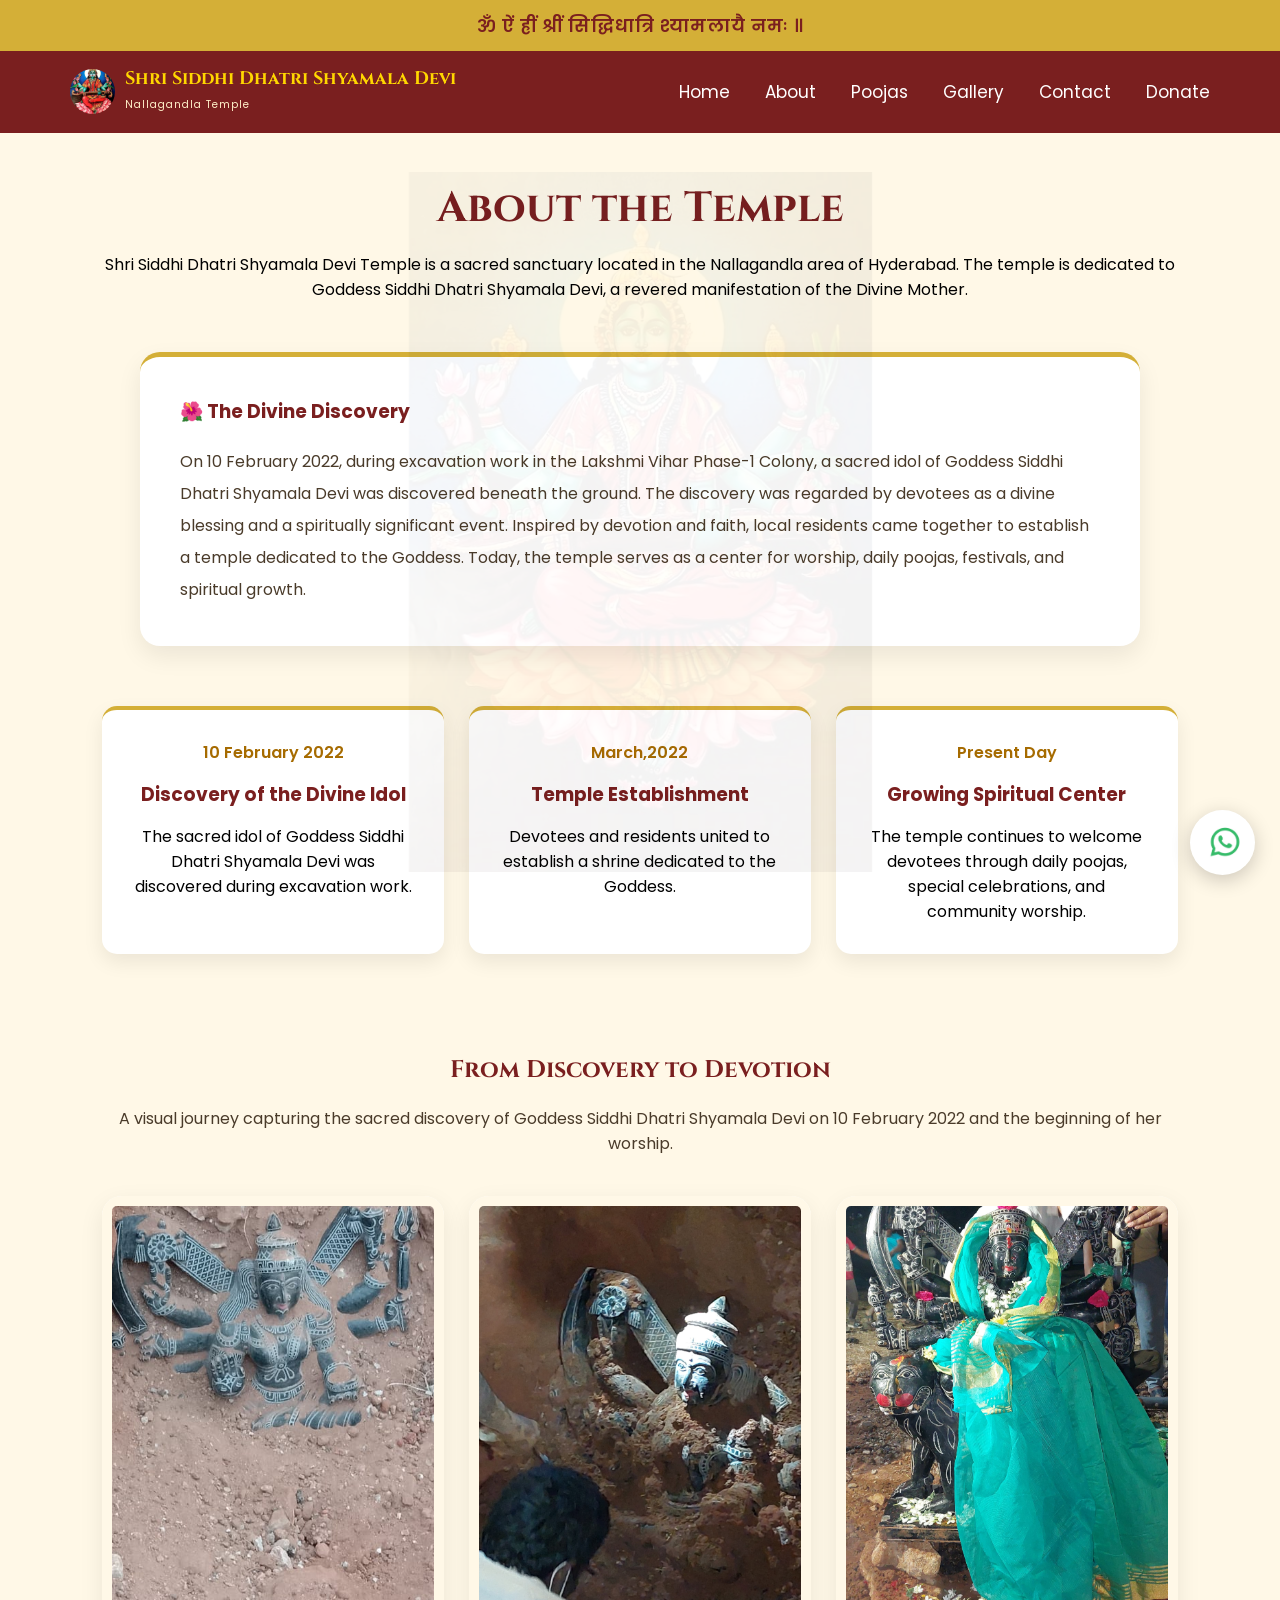
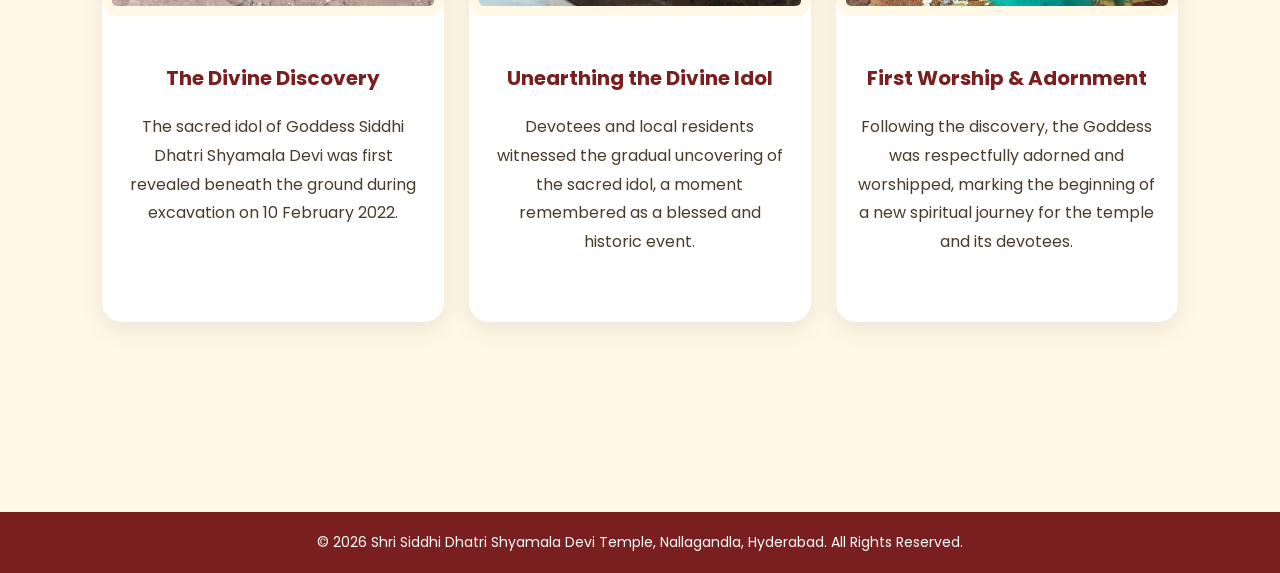
==== about.html @ ba06632b "Version-2(SEO Added)" ====
<!DOCTYPE html>
<html lang="en">

<head>

    <meta charset="UTF-8">
    <meta name="viewport" content="width=device-width, initial-scale=1.0">

    <title>
About the Temple | Shri Siddhi Dhatri Shyamala Devi Temple
</title>

    <link rel="stylesheet" href="style.css">

    <link href="https://fonts.googleapis.com/css2?family=Cinzel:wght@400;500;600;700&family=Poppins:wght@300;400;500;600&display=swap" rel="stylesheet">
    <meta name="description"
content="Official website of Shri Siddhi Dhatri Shyamala Devi Temple, Nallagandla, Hyderabad. Explore temple history, poojas, festivals, darshan timings, donations, and spiritual events.">

<meta name="keywords"
content="Shyamala Devi Temple, Siddhi Dhatri Shyamala Devi, Nallagandla Temple, Hyderabad Temple, Friday Pooja, Kumkumarchana, Navaratri, Shyamala Navaratri">

<meta name="author"
content="Shri Siddhi Dhatri Shyamala Devi Temple">
</head>

<body>

    <nav>

        <div class="mantra-bar">
            ॐ ऐं ह्रीं श्रीं सिद्धिधात्रि श्यामलायै नमः ॥ 
        </div>

        <div class="main-nav">

            <a href="index.html" class="logo">

                <img src="images/logo.png" alt="Temple Logo">

                <div class="logo-text">
                    <h3>Shri Siddhi Dhatri Shyamala Devi</h3>
                    <span>Nallagandla Temple</span>
                </div>

            </a>

             <ul>
        <li><a href="index.html">Home</a></li>
        <li><a href="about.html">About</a></li>
        <li><a href="pooja.html">Poojas</a></li>
        <li><a href="gallery.html">Gallery</a></li>
        <li><a href="contact.html">Contact</a></li>
        <li><a href="donate.html">Donate</a></li>

    </ul>
        </div>

    </nav>
    <section id="about" class="about-section">

    <div class="about-header">

        <h2>About the Temple</h2>

        <div class="gold-line"></div>

        <p>

            Shri Siddhi Dhatri Shyamala Devi Temple is a sacred sanctuary located in the Nallagandla area of Hyderabad. The temple is dedicated to Goddess Siddhi Dhatri Shyamala Devi, a revered manifestation of the Divine Mother.
        </p>

    </div>

    <div class="history-highlight">

        <h3>🌺 The Divine Discovery</h3>

        <p>

            On 10 February 2022, during excavation work in the Lakshmi Vihar Phase-1 
            Colony, a sacred idol of Goddess Siddhi Dhatri Shyamala Devi was
            discovered beneath the ground.

            The discovery was regarded by devotees as a divine blessing
            and a spiritually significant event. Inspired by devotion and faith,
            local residents came together to establish a temple dedicated to
            the Goddess.

            Today, the temple serves as a center for worship, daily poojas,
            festivals, and spiritual growth.

        </p>

    </div>

    <div class="timeline">

        <div class="timeline-item">

            <span>10 February 2022</span>

            <h3>Discovery of the Divine Idol</h3>

            <p>
                The sacred idol of Goddess Siddhi Dhatri Shyamala Devi
                was discovered during excavation work.
            </p>

        </div>

        <div class="timeline-item">

            <span>March,2022</span>

            <h3>Temple Establishment</h3>

            <p>
                Devotees and residents united to establish
                a shrine dedicated to the Goddess.
            </p>

        </div>

        <div class="timeline-item">

            <span>Present Day</span>

            <h3>Growing Spiritual Center</h3>

            <p>
                The temple continues to welcome devotees
                through daily poojas, special celebrations,
                and community worship.
            </p>

        </div>

    </div>

    <section class="discovery-gallery">

    <h2>From Discovery to Devotion</h2>

    <div class="gold-line"></div>

    <p>
        A visual journey capturing the sacred discovery of
        Goddess Siddhi Dhatri Shyamala Devi on
        10 February 2022 and the beginning of her worship.
    </p>

    <div class="discovery-grid">

        <!-- IMAGE 1 -->

        <div class="gallery-item">

            <img src="images/about1.jpeg"
                 alt="Divine Discovery">

            <h4>The Divine Discovery</h4>

            <p>
                The sacred idol of Goddess Siddhi Dhatri
                Shyamala Devi was first revealed beneath
                the ground during excavation on
                10 February 2022.
            </p>

        </div>

        <!-- IMAGE 2 -->

        <div class="gallery-item">

            <img src="images/about2.jpeg"
                 alt="Unearthing the Divine Idol">

            <h4>Unearthing the Divine Idol</h4>

            <p>
                Devotees and local residents witnessed
                the gradual uncovering of the sacred idol,
                a moment remembered as a blessed and
                historic event.
            </p>

        </div>

        <!-- IMAGE 3 -->

        <div class="gallery-item">

            <img src="images/about3.jpeg"
                 alt="First Worship">

            <h4>First Worship & Adornment</h4>

            <p>
                Following the discovery, the Goddess was
                respectfully adorned and worshipped,
                marking the beginning of a new spiritual
                journey for the temple and its devotees.
            </p>

        </div>

    </div>

</section>

</section>
  <footer>
        <p>
            © 2026 Shri Siddhi Dhatri Shyamala Devi Temple, Nallagandla, Hyderabad. All Rights Reserved.
        </p>
    </footer>
<a href="https://chat.whatsapp.com/DujyNdrdzBHKbc0xF7VPi2"
   target="_blank"
   class="floating-whatsapp"
   title="Join Temple WhatsApp Group">

    <img src="images/whatsapp.png" alt="WhatsApp">

</a>
</body>

</html>
---- style.css ----
*{
    margin:0;
    padding:0;
    box-sizing:border-box;
}

html{
    scroll-behavior:smooth;
}

body{
    font-family:'Poppins', sans-serif;
    overflow-x:hidden;
    background:#FFF8E7;
}

/* ================= NAVBAR ================= */

nav{

    position:fixed;

    top:0;

    width:100%;

    z-index:1000;
}

/* TOP BAR */

.mantra-bar{

    background:#D4AF37;

    color:#7A1F1F;

    text-align:center;

    padding:12px;

    font-size:18px;

    font-weight:600;

    letter-spacing:1px;
}
.mantra-text{

    font-size:18px;

    font-weight:600;

    color:#FFD700;
}

#audioBtn{

    position:absolute;

    right:30px;

    background:none;

    border:none;

    font-size:24px;

    cursor:pointer;

    color:white;
}

/* MAIN NAV */

.main-nav{

    background:#7A1F1F;

    display:flex;

    justify-content:space-between;

    align-items:center;

    padding:18px 70px;
}

.logo{
    display:flex;
    align-items:center;
    gap:10px;
}

.logo img{
    width:45px;
    height:45px;
    border-radius:50%;
    object-fit:cover;
}

.logo-text h3{
    margin:0;
    font-size:18px;
    line-height:1.1;
    color:#FFD700;
    font-family:'Cinzel', serif;
}

.logo-text span{
    font-size:10px;
    color:#FFF0C9;
    letter-spacing:1px;
}

.main-nav ul{

    list-style:none;

    display:flex;

    gap:35px;
}

.main-nav a{

    color:white;

    text-decoration:none;

    font-size:17px;
}

.main-nav a:hover{

    color:#FFD700;
}

/* ================= HERO ================= */

.hero{

    height:100vh;

    background:
    linear-gradient(
        rgba(255,248,231,0.78),
        rgba(255,248,231,0.82)
    ),
    url('images/Ammavaru.jpeg');

    background-size:cover;

    background-position:center;

    background-repeat:no-repeat;

    display:flex;

    justify-content:center;

    align-items:center;

    text-align:center;

    color:#3A2A1A;
}
.hero-content{

    max-width:900px;

    padding:20px;
}

.mantra{

    font-family:'Cinzel', serif;

    font-size:28px;

    color:#7A1F1F;

    margin-bottom:25px;

    font-weight:600;
}

.hero h1{

    font-family:'Cinzel', serif;

    font-size:72px;

    color:#7A1F1F;

    margin-bottom:20px;

    line-height:1.2;
}

.hero h2{

    font-size:30px;

    color:#A66B00;

    margin-bottom:25px;
}

.description{

    font-size:22px;

    line-height:1.8;

    color:#4A3B2A;

    margin-bottom:40px;
}
.logo{
    text-decoration:none;
    display:flex;
    align-items:center;
    gap:10px;
}
.logo:hover{
    transform:scale(1.02);
    transition:0.3s;
}
/* ================= BUTTONS ================= */

.buttons{

    display:flex;

    justify-content:center;

    gap:20px;

    flex-wrap:wrap;
}

.btn{

    text-decoration:none;

    padding:15px 35px;

    border-radius:50px;

    font-weight:600;

    transition:0.3s;
}

.primary-btn{

    background:#D4AF37;

    color:white;
}

.primary-btn:hover{

    background:#B8941F;

    transform:translateY(-3px);
}

.secondary-btn{

    border:2px solid #7A1F1F;

    color:#7A1F1F;
}

.secondary-btn:hover{

    background:#7A1F1F;

    color:white;
}

/* ================= MOBILE ================= */

@media(max-width:900px){

    nav{

        padding:20px;
    }

    nav ul{

        display:none;
    }

    .hero h1{

        font-size:45px;
    }

    .hero h2{

        font-size:22px;
    }

    .description{

        font-size:18px;
    }

    .mantra{

        font-size:20px;
    }
}
.nav-mantra{

    color:#FFD700;

    font-size:18px;

    font-weight:600;

    letter-spacing:1px;

    text-align:center;

    flex:1;

    margin:0 30px;
}

#audioBtn{

    background:none;

    border:none;

    color:white;

    font-size:24px;

    cursor:pointer;

    transition:0.3s;
}

#audioBtn:hover{

    transform:scale(1.15);
}
/* ================= FOOTER ================= */

footer{

    background:#7A1F1F;

    color:white;

    text-align:center;

    padding:20px;

    font-size:14px;

    margin-top:50px;
}
/* ================= POOJA PAGE ================= */

.pooja-page{

    padding:180px 8% 100px;

    background:#FFFDF6;

    min-height:100vh;

    text-align:center;
}

.pooja-page h1{

    font-family:'Cinzel', serif;

    color:#7A1F1F;

    font-size:48px;

    margin-bottom:15px;
}

.intro{

    margin-top:25px;

    color:#4A3B2A;

    font-size:18px;
}

.timings-grid{

    display:flex;

    justify-content:center;

    gap:40px;

    margin-top:60px;

    flex-wrap:wrap;
}

.timing-card{

    background:white;

    width:400px;

    padding:35px;

    border-radius:20px;

    box-shadow:0 10px 25px rgba(0,0,0,0.08);

    border-top:5px solid #D4AF37;

    text-align:left;
}

.timing-card h2{

    color:#7A1F1F;

    margin-bottom:20px;
}

.timing-card p{

    margin:15px 0;

    color:#4A3B2A;

    font-size:17px;
}
.daily-poojas,
.special-poojas,
.festivals,
.benefits,
.guidelines{

    padding:80px 8%;

    text-align:center;

    background:#FFFDF6;
}

.daily-poojas h2,
.special-poojas h2,
.festivals h2,
.benefits h2,
.guidelines h2{

    font-family:'Cinzel', serif;

    color:#7A1F1F;

    font-size:38px;

    margin-bottom:15px;
}

.pooja-grid,
.festival-grid{

    display:grid;

    grid-template-columns:repeat(2, 1fr);

    gap:30px;

    margin-top:40px;
}
@media(max-width:768px){

    .festival-grid{

        grid-template-columns:1fr;
    }

}

.pooja-card,
.festival-card{

    background:white;

    padding:30px;

    border-radius:18px;

    box-shadow:0 8px 25px rgba(0,0,0,0.08);

    border-top:4px solid #D4AF37;

    transition:0.3s;

    text-align:left;
}

.festival-card:hover{

    transform:translateY(-8px);
}

.festival-card h3{

    color:#7A1F1F;

    margin-bottom:15px;
}

.festival-card p{

    line-height:1.8;

    color:#4A3B2A;

    margin-bottom:10px;
}
.pooja-card:hover,
.festival-card:hover,
.benefit-card:hover{

    transform:translateY(-8px);
}

.pooja-card h3,
.festival-card h3,
.benefit-card h3{

    color:#7A1F1F;

    margin-bottom:15px;
}

.guidelines ul{

    max-width:800px;

    margin:40px auto;

    text-align:left;

    line-height:2;

    color:#4A3B2A;

    font-size:18px;
}
.benefits-grid{

    display:grid;

    grid-template-columns:repeat(2, 1fr);

    gap:30px;

    margin-top:40px;
}

.benefit-card{

    background:white;

    padding:30px;

    border-radius:18px;

    box-shadow:0 8px 25px rgba(0,0,0,0.08);

    border-top:4px solid #D4AF37;

    transition:0.3s;

    text-align:left;
}

.benefit-card:hover{

    transform:translateY(-8px);
}

.benefit-card h3{

    color:#7A1F1F;

    margin-bottom:15px;
}

.benefit-card p{

    color:#4A3B2A;

    line-height:1.8;
}
@media(max-width:768px){

    .benefits-grid{

        grid-template-columns:1fr;
    }

}
/* ================= CONTACT PAGE ================= */

.contact-page{

    padding:180px 8% 100px;

    background:#FFFDF6;

    min-height:100vh;

    text-align:center;
}

.contact-page h1{

    font-family:'Cinzel', serif;

    color:#7A1F1F;

    font-size:48px;

    margin-bottom:15px;
}

.contact-grid{

    display:grid;

    grid-template-columns:repeat(2,1fr);

    gap:30px;

    margin-top:50px;
}

.contact-card{

    background:white;

    padding:35px;

    border-radius:18px;

    box-shadow:0 8px 25px rgba(0,0,0,0.08);

    border-top:4px solid #D4AF37;

    text-align:left;
}

.contact-card h2{

    color:#7A1F1F;

    margin-bottom:20px;
}

.contact-card p{

    line-height:1.9;

    color:#4A3B2A;
}

.coming-soon-btn{

    margin-top:20px;

    background:#D4AF37;

    color:white;

    border:none;

    padding:12px 25px;

    border-radius:50px;

    cursor:pointer;
}
.donation-table{

    width:100%;

    border-collapse:collapse;

    margin-top:15px;
}

.donation-table td{

    padding:12px;

    border-bottom:1px solid #eee;

    color:#4A3B2A;
}

.donation-table td:last-child{

    text-align:right;

    font-weight:600;

    color:#7A1F1F;
}
/* ================= DONATION PAGE ================= */

.donation-hero{

    padding:180px 20px 80px;

    text-align:center;

    background:#FFF8E7;
}

.donation-hero h1{

    font-family:'Cinzel', serif;

    font-size:52px;

    color:#7A1F1F;

    margin-bottom:20px;
}

.donation-hero p{

    max-width:800px;

    margin:auto;

    font-size:18px;

    line-height:1.8;

    color:#4A3B2A;
}

/* SERVICES */

.services-section{

    padding:80px 8%;
}

.services-section h2{

    text-align:center;

    font-family:'Cinzel', serif;

    color:#7A1F1F;

    margin-bottom:40px;
}

.services-grid{

    display:grid;

    grid-template-columns:repeat(auto-fit,minmax(250px,1fr));

    gap:25px;
}

.service-card{

    background:white;

    padding:30px;

    border-radius:18px;

    text-align:center;

    box-shadow:0 8px 25px rgba(0,0,0,0.08);

    border-top:4px solid #D4AF37;

    transition:0.3s;
}

.service-card:hover{

    transform:translateY(-8px);
}

.service-card h3{

    color:#7A1F1F;

    margin-bottom:15px;
}

.service-card span{

    color:#D4AF37;

    font-size:24px;

    font-weight:bold;
}

/* CONTACT + BANK */

.contact-bank-section{

    padding:80px 8%;
}

.info-grid{

    display:grid;

    grid-template-columns:1fr 1fr;

    gap:30px;

    align-items:start;

    max-width:1400px;

    margin:auto;
}

.info-card{

    background:white;

    padding:35px;

    border-radius:20px;

    box-shadow:0 8px 25px rgba(0,0,0,0.08);

    border-top:4px solid #D4AF37;
}

.info-card h2{

    color:#7A1F1F;

    margin-bottom:25px;
}

.detail{

    margin-bottom:20px;
}

.detail strong{

    color:#7A1F1F;
}

.detail p{

    margin-top:5px;

    color:#4A3B2A;
}

/* MOBILE */

@media(max-width:768px){

    .info-grid{

        grid-template-columns:1fr;
    }

    .donation-hero h1{

        font-size:38px;
    }
}
/* ================= DONATION TABLE ================= */


.donation-table th:first-child,
.donation-table td:first-child{

    text-align:left !important;

    padding-left:40px !important;

    width:75%;
}

.donation-table th:last-child,
.donation-table td:last-child{

    text-align:center !important;

    width:25%;
}
.donation-table thead th{

    background:#7A1F1F;

    color:white;

    border-bottom:4px solid #D4AF37;
}
.donation-table td:first-child{

    font-size:18px;

    font-weight:500;

    color:#4A3B2A;
}

.donation-table td:last-child{

    font-size:18px;

    font-weight:700;

    color:#7A1F1F;
}

.donation-table thead{

    border-bottom:4px solid #D4AF37;
}

.donation-table tbody tr:nth-child(odd){

    background:#FFFDF6;
}

.donation-table tbody tr:nth-child(even){

    background:#FFF8E7;
}
/* QR SECTION */

.qr-section{

    text-align:center;

    margin-bottom:30px;
}

.qr-section img{

    width:220px;

    height:220px;

    object-fit:contain;

    border:6px solid #FFF8E7;

    border-radius:15px;

    box-shadow:0 5px 15px rgba(0,0,0,0.08);
}

.scan-text{

    margin-top:12px;

    color:#7A1F1F;

    font-weight:600;

    font-size:15px;

    letter-spacing:0.5px;
}
.bank-layout{

    display:flex;

    gap:30px;

    align-items:flex-start;

    margin-top:20px;
}

.qr-side{

    text-align:center;

    min-width:220px;
}

.qr-side img{

    width:200px;

    height:200px;

    object-fit:contain;

    border-radius:15px;

    border:4px solid #D4AF37;
}

.scan-text{

    margin-top:10px;

    color:#7A1F1F;

    font-weight:600;
}

.bank-details{

    flex:1;
}
.detail a{

    color:#7A1F1F;

    text-decoration:none;

    font-weight:600;
}

.detail a:hover{

    color:#D4AF37;
}
@media(max-width:900px){

    .info-grid{

        grid-template-columns:1fr;
    }
}
.whatsapp-section{

    text-align:center;

    margin-top:25px;
}

.whatsapp-section strong{

    display:block;

    color:#7A1F1F;

    font-size:20px;

    margin-bottom:10px;
}

.whatsapp-section p{

    margin-bottom:15px;

    color:#4A3B2A;

    line-height:1.6;
}

.whatsapp-btn{

    display:inline-block;

    background:#25D366;

    color:white;

    text-decoration:none;

    padding:12px 24px;

    border-radius:8px;

    font-weight:600;

    transition:0.3s;
}

.whatsapp-btn:hover{

    transform:translateY(-2px);

    opacity:0.9;
}
.whatsapp-community{

    text-align:center;

    padding:80px 20px;

    background:#FFFDF6;
}

.whatsapp-community h2{

    font-family:'Cinzel', serif;

    color:#7A1F1F;

    font-size:38px;

    margin-bottom:15px;
}

.whatsapp-community p{

    max-width:700px;

    margin:25px auto;

    color:#4A3B2A;

    font-size:18px;

    line-height:1.8;
}

.whatsapp-btn{

    display:inline-block;

    margin-top:15px;

    background:#25D366;

    color:white;

    text-decoration:none;

    padding:14px 30px;

    border-radius:50px;

    font-weight:600;

    transition:0.3s;
}

.whatsapp-btn:hover{

    transform:translateY(-3px);
}
/* FLOATING WHATSAPP BUTTON */

.floating-whatsapp{

    position:fixed;

    bottom:25px;

    right:25px;

    width:65px;

    height:65px;

    background:white;

    border-radius:50%;

    display:flex;

    justify-content:center;

    align-items:center;

    box-shadow:0 5px 20px rgba(0,0,0,0.2);

    z-index:9999;

    transition:0.3s;
}

.floating-whatsapp:hover{

    transform:scale(1.1);
}

.floating-whatsapp img{

    width:38px;

    height:38px;
}
.special-pooja-timings{

    display:grid;

    grid-template-columns:1fr 1fr;

    gap:20px;

    margin-top:20px;
}

.session-card{

    background:#FFF8E7;

    padding:20px;

    border-radius:12px;

    border-left:4px solid #D4AF37;
}

.session-card h4{

    color:#7A1F1F;

    margin-bottom:15px;

    font-size:18px;
}

.session-card ul{

    list-style:none;

    padding:0;
}

.session-card li{

    margin-bottom:10px;

    color:#4A3B2A;
}

@media(max-width:768px){

    .special-pooja-timings{

        grid-template-columns:1fr;
    }

}
.donation-confirmation{

    text-align:center;

    padding:80px 20px;

    background:#FFF8E7;
}

.donation-confirmation h2{

    font-family:'Cinzel', serif;

    color:#7A1F1F;

    font-size:38px;

    margin-bottom:15px;
}

.donation-confirmation p{

    max-width:800px;

    margin:25px auto;

    color:#4A3B2A;

    font-size:18px;

    line-height:1.8;
}


.confirmation-box ul{

    list-style:none;

    padding:0;

    text-align:left;
}

.confirmation-box li{

    padding:10px 0;

    color:#4A3B2A;
}

.confirmation-box li::before{

    content:"🌺 ";

    color:#D4AF37;
}

.whatsapp-submit-btn{

    display:inline-block;

    margin-top:20px;

    background:#25D366;

    color:white;

    text-decoration:none;

    padding:14px 28px;

    border-radius:50px;

    font-weight:600;

    transition:0.3s;
}

.whatsapp-submit-btn:hover{

    transform:translateY(-3px);
}
/* ================= ABOUT SECTION ================= */

.about-section{

    padding:180px 8% 100px;
    text-align: center;

}   

.about-header h2{

    font-family:'Cinzel', serif;

    color:#7A1F1F;

    font-size:42px;

    margin-bottom:15px;
}

.about-intro{

    max-width:900px;

    margin:25px auto;

    line-height:1.8;

    color:#4A3B2A;

    font-size:18px;
}

/* HIGHLIGHT */

.history-highlight{

    max-width:1000px;

    margin:50px auto;

    background:white;

    padding:40px;

    border-radius:20px;

    border-top:5px solid #D4AF37;

    box-shadow:0 10px 25px rgba(0,0,0,0.08);

    text-align:left;
}

.history-highlight h3{

    color:#7A1F1F;

    margin-bottom:20px;
}

.history-highlight p{

    line-height:2;

    color:#4A3B2A;
}

/* TIMELINE */

.timeline{

    display:grid;

    grid-template-columns:repeat(3,1fr);

    gap:25px;

    margin-top:60px;
}

.timeline-item{

    background:white;

    padding:30px;

    border-radius:15px;

    border-top:4px solid #D4AF37;

    box-shadow:0 8px 20px rgba(0,0,0,0.08);
}

.timeline-item span{

    color:#A66B00;

    font-weight:600;
}

.timeline-item h3{

    margin:15px 0;

    color:#7A1F1F;
}

/* DISCOVERY GALLERY */

.discovery-gallery{

    margin-top:100px;
}

.discovery-gallery h2{

    font-family:'Cinzel', serif;

    color:#7A1F1F;

    margin-bottom:20px;
}

.discovery-gallery p{

    color:#4A3B2A;

    margin-bottom:40px;
}

.gallery-grid{

    display:grid;

    grid-template-columns:repeat(3,1fr);

    gap:25px;

    max-width:1400px;

    margin:40px auto;
}

.gallery-grid img{

    width:100%;

    height:320px;

    object-fit:contain;

    background:#FFF8E7;

    padding:10px;
}
.discovery-gallery{

    max-width:1400px;

    margin:100px auto 0;
}

.gallery-grid img:hover{

    transform:scale(1.05);
}

/* MOBILE */

@media(max-width:900px){

    .timeline{

        grid-template-columns:1fr;
    }

    .gallery-grid{

        grid-template-columns:1fr 1fr;
    }

}
.about-section{

    scroll-margin-top:140px;
}
.gallery-grid{

    display:grid;

    grid-template-columns:repeat(3,1fr);

    gap:30px;

    max-width:1400px;

    margin:50px auto;
}

.gallery-item{

    background:white;

    border-radius:20px;

    overflow:hidden;

    box-shadow:0 10px 25px rgba(0,0,0,0.08);

    transition:0.3s;
}

.gallery-item:hover{

    transform:translateY(-8px);
}

.gallery-item img{

    width:100%;

    height:450px;

    object-fit:cover;
}

.gallery-item h4{

    color:#7A1F1F;

    padding:20px 20px 10px;

    font-size:20px;

    text-align:center;
}

.gallery-item p{

    padding:0 20px 25px;

    color:#4A3B2A;

    line-height:1.8;

    text-align:center;
}

/* MOBILE */

@media(max-width:900px){

    .gallery-grid{

        grid-template-columns:1fr;
    }

}
.discovery-grid{

    display:grid;

    grid-template-columns:repeat(3,1fr);

    gap:25px;

    max-width:1400px;

    margin:40px auto;
}

.discovery-grid img{

    width:100%;

    height:350px;

    object-fit:contain;

    background:#FFF8E7;

    padding:10px;

    border-radius:15px;
}
/* ================= CONTACT PAGE ================= */

.contact-hero{

    padding:180px 20px 80px;

    text-align:center;

    background:#FFF8E7;
}

.contact-hero h1{

    font-family:'Cinzel', serif;

    color:#7A1F1F;

    font-size:52px;

    margin-bottom:15px;
}

.contact-hero p{

    max-width:800px;

    margin:25px auto;

    color:#4A3B2A;

    font-size:18px;

    line-height:1.8;
}

/* CONTACT CARDS */

.contact-info-section{

    display:grid;

    grid-template-columns:repeat(2,1fr);

    gap:30px;

    max-width:1200px;

    margin:60px auto;

    padding:0 20px;
}

.contact-card{

    background:white;

    padding:35px;

    border-radius:20px;

    border-top:4px solid #D4AF37;

    box-shadow:0 8px 25px rgba(0,0,0,0.08);

    text-align:center;

    transition:0.3s;
}

.contact-card:hover{

    transform:translateY(-8px);
}

.contact-card h2{

    color:#7A1F1F;

    margin-bottom:20px;
}

.contact-card p{

    color:#4A3B2A;

    line-height:1.8;
}

/* MOBILE */

@media(max-width:768px){

    .contact-info-section{

        grid-template-columns:1fr;
    }

    .contact-hero h1{

        font-size:40px;
    }

}
.map-section{

    text-align:center;

    padding:80px 20px;
}

.map-section h2{

    font-family:'Cinzel', serif;

    color:#7A1F1F;

    font-size:38px;

    margin-bottom:15px;
}

.map-section p{

    max-width:700px;

    margin:20px auto 30px;

    color:#4A3B2A;

    line-height:1.8;
}
.map-container{

    max-width:1200px;

    margin:30px auto;

    border-radius:20px;

    overflow:hidden;

    box-shadow:0 10px 25px rgba(0,0,0,0.1);
}
.donation-details-section{

    display:grid;

    grid-template-columns:1fr 1fr;

    gap:30px;

    max-width:1400px;

    margin:80px auto;

    padding:0 20px;

    align-items:stretch;
}

.confirmation-list{

    list-style:none;

    margin-top:20px;

    text-align:left;

    padding:0;
}

.confirmation-list li{

    padding:10px 0;

    color:#4A3B2A;
}

.confirmation-list li::before{

    content:"🌺 ";

    color:#D4AF37;
}

@media(max-width:900px){

    .donation-details-section{

        grid-template-columns:1fr;
    }

}
.pooja-points{

    list-style:none;

    padding:0;

    margin-top:15px;
}

.pooja-points li{

    margin-bottom:12px;

    color:#4A3B2A;

    font-size:16px;
}

.pooja-points li::before{

    content:"🌺 ";

    margin-right:6px;
}

/* ================= GALLERY PAGE ================= */

.gallery-hero{

    padding:180px 20px 80px;

    text-align:center;

    background:#FFF8E7;
}

.gallery-hero h1{

    font-family:'Cinzel', serif;

    color:#7A1F1F;

    font-size:52px;

    margin-bottom:15px;
}

.gallery-hero p{

    max-width:800px;

    margin:25px auto;

    color:#4A3B2A;

    font-size:18px;

    line-height:1.8;
}

.gallery-section{

    padding:80px 8%;

    text-align:center;
}

.gallery-section h2{

    font-family:'Cinzel', serif;

    color:#7A1F1F;

    margin-bottom:15px;
}

.section-description{

    max-width:900px;

    margin:20px auto 50px;

    color:#4A3B2A;

    line-height:1.8;
}

.gallery-grid{

    display:grid;

    grid-template-columns:repeat(2,1fr);

    gap:30px;
}

.gallery-item{

    background:white;

    border-radius:20px;

    overflow:hidden;

    box-shadow:0 8px 25px rgba(0,0,0,0.08);

    transition:0.3s;
}

.gallery-item:hover{

    transform:translateY(-8px);
}

.gallery-item img{

    width:100%;

    height:420px;

    object-fit:cover;

    transition:0.4s ease;
}
.gallery-item{

    overflow:hidden;
}

.gallery-item img{

    width:100%;

    height:420px;

    object-fit:cover;

    transition:0.5s ease;
}

.gallery-item:hover img{

    transform:scale(1.08);
}

.gallery-item h4{

    color:#7A1F1F;

    margin:20px 0 10px;
}

.gallery-item p{

    padding:0 20px 25px;

    color:#4A3B2A;

    line-height:1.8;
}

@media(max-width:768px){

    .gallery-grid{

        grid-template-columns:1fr;
    }

}
.video-card{

    max-width:900px;

    margin:90px auto 100px;

    background:white;

    padding:25px;

    border-radius:100px;

    box-shadow:0 8px 25px rgba(0,0,0,0.08);
}

.video-card video{

    width:100%;

    max-height:450px;

    object-fit:cover;

    border-radius:15px;
}

.video-card h4{

    color:#7A1F1F;

    margin-top:20px;
}

.video-card p{

    color:#4A3B2A;

    line-height:1.8;

    margin-top:10px;
}
/* SARASWATI SECTION */

.featured-gallery-item{

    max-width:1000px;

    margin:40px auto;

    background:white;

    border-radius:20px;

    overflow:hidden;

    box-shadow:0 8px 25px rgba(0,0,0,0.08);
}

.featured-gallery-item img{

    width:100%;

    max-height:500px;

    object-fit:contain;

    background:#FFF8E7;
}

.featured-content{

    padding:25px;
}

.featured-content h4{

    color:#7A1F1F;

    margin-bottom:15px;
}

.featured-content p{

    color:#4A3B2A;

    line-height:1.8;
}
/* SARASWATI SECTION */

.featured-gallery-item{

    max-width:1000px;

    margin:40px auto;

    background:white;

    border-radius:20px;

    overflow:hidden;

    box-shadow:0 8px 25px rgba(0,0,0,0.08);
}

.featured-gallery-item img{

    width:100%;

    max-height:500px;

    object-fit:contain;

    background:#FFF8E7;
}

.featured-content{

    padding:25px;
}

.featured-content h4{

    color:#7A1F1F;

    margin-bottom:15px;
}

.featured-content p{

    color:#4A3B2A;

    line-height:1.8;
}
/* SHYAMALA NAVARATRI */

.festival-highlight{

    max-width:900px;

    margin:30px auto 50px;

    padding:25px;

    background:white;

    border-left:5px solid #D4AF37;

    border-radius:15px;

    box-shadow:0 5px 15px rgba(0,0,0,0.08);

    font-style:italic;

    color:#7A1F1F;

    text-align:center;
}
/* AMMAVARU WATERMARK */

body{
    position:relative;
}

body::before{

    content:"";

    position:fixed;

    top:58%;

    left:50%;

    width:700px;

    height:700px;

    transform:translate(-50%,-50%);

    background:url('images/logo.png') no-repeat center;

    background-size:contain;

    opacity:0.05;

    pointer-events:none;

    z-index:0;

    mix-blend-mode:multiply;
}
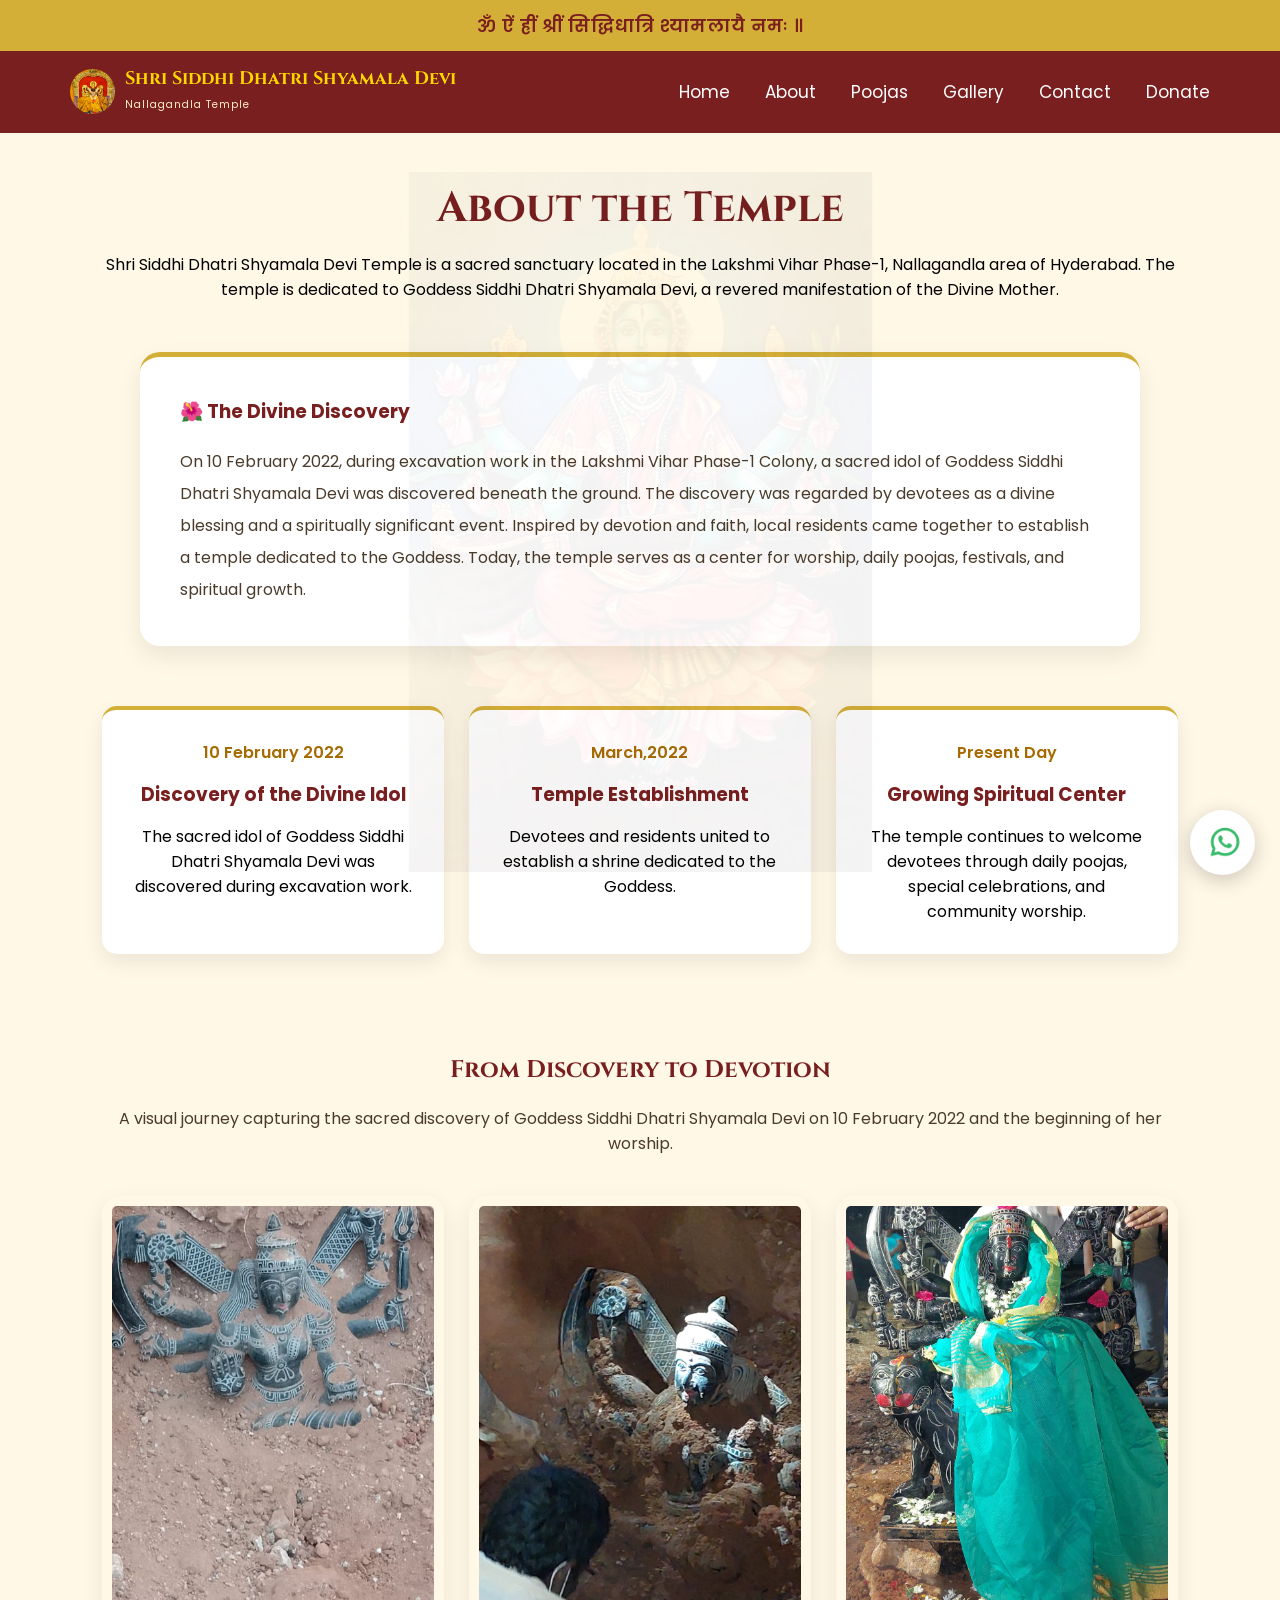
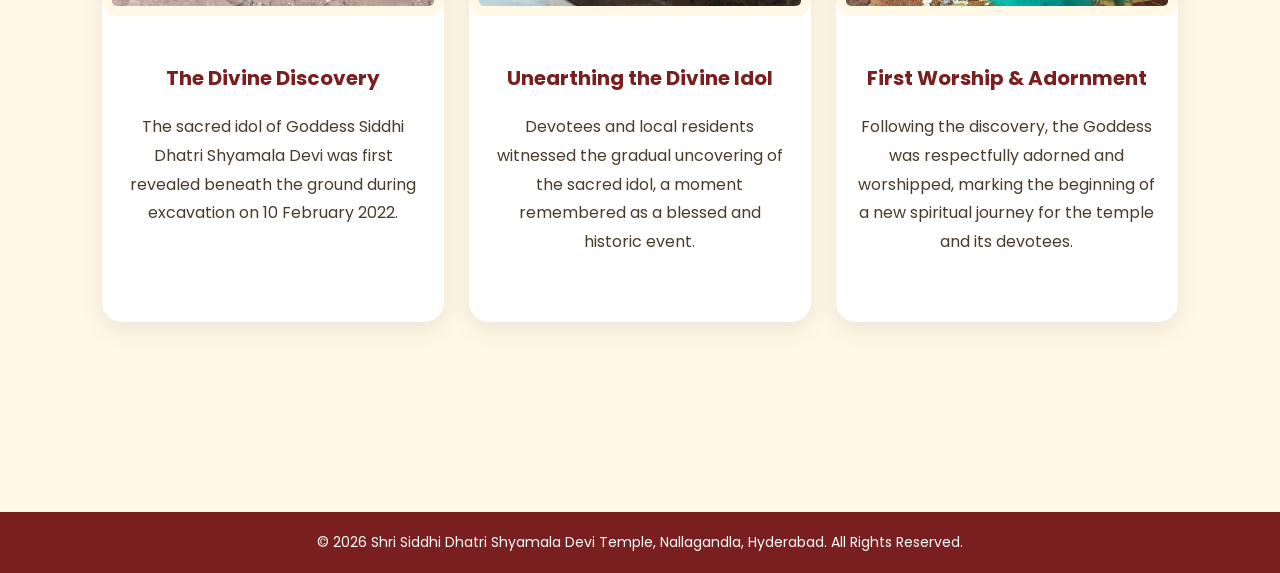
==== commit 660ef6b4: "Version-3(Launching Version)" ====
--- a/about.html
+++ b/about.html
@@ -35,7 +35,7 @@
 
             <a href="index.html" class="logo">
 
-                <img src="images/logo.png" alt="Temple Logo">
+                <img src="images/Ammavaru.jpeg" alt="Temple Logo">
 
                 <div class="logo-text">
                     <h3>Shri Siddhi Dhatri Shyamala Devi</h3>
@@ -66,7 +66,7 @@
 
         <p>
 
-            Shri Siddhi Dhatri Shyamala Devi Temple is a sacred sanctuary located in the Nallagandla area of Hyderabad. The temple is dedicated to Goddess Siddhi Dhatri Shyamala Devi, a revered manifestation of the Divine Mother.
+            Shri Siddhi Dhatri Shyamala Devi Temple is a sacred sanctuary located in the Lakshmi Vihar Phase-1, Nallagandla area of Hyderabad. The temple is dedicated to Goddess Siddhi Dhatri Shyamala Devi, a revered manifestation of the Divine Mother.
         </p>
 
     </div>
@@ -223,6 +223,36 @@
     <img src="images/whatsapp.png" alt="WhatsApp">
 
 </a>
+<script>
+
+let lastScrollTop = 0;
+
+const navbar = document.querySelector("nav");
+
+window.addEventListener("scroll", function(){
+
+    let currentScroll = window.pageYOffset;
+
+    if(currentScroll > 100){
+
+        if(currentScroll > lastScrollTop){
+
+            navbar.style.transform = "translateY(-100%)";
+
+        }else{
+
+            navbar.style.transform = "translateY(0)";
+        }
+
+    }else{
+
+        navbar.style.transform = "translateY(0)";
+    }
+
+    lastScrollTop = currentScroll;
+});
+
+</script>
 </body>
 
 </html>
--- a/style.css
+++ b/style.css
@@ -2180,3 +2180,669 @@
 
     mix-blend-mode:multiply;
 }
+nav{
+
+    position:fixed;
+
+    top:0;
+
+    width:100%;
+
+    z-index:1000;
+
+    transition:transform 0.35s ease;
+}
+/* ===================================================
+   MOBILE OPTIMIZATION FOR siddhidhatrishyamaladevi.org
+=================================================== */
+
+
+html,
+body{
+
+    width:100%;
+
+    overflow-x:hidden;
+}
+
+img,
+video{
+
+    max-width:100%;
+
+    height:auto;
+}
+
+/* Tablet & Mobile */
+
+@media(max-width:900px){
+
+    /* NAVBAR */
+
+    .main-nav{
+
+        flex-direction:column;
+
+        padding:15px;
+    }
+
+    .main-nav ul{
+
+        display:flex;
+
+        flex-wrap:wrap;
+
+        justify-content:center;
+
+        gap:15px;
+
+        margin-top:15px;
+    }
+
+    .main-nav a{
+
+        font-size:14px;
+    }
+
+    /* TIMELINE */
+
+    .timeline{
+
+        grid-template-columns:1fr;
+    }
+
+    .timeline-item{
+
+        padding:20px;
+    }
+
+    /* DONATION */
+
+    .info-grid{
+
+        grid-template-columns:1fr;
+    }
+
+    .donation-details-section{
+
+        grid-template-columns:1fr;
+    }
+
+    .bank-layout{
+
+        flex-direction:column;
+
+        align-items:center;
+
+        text-align:center;
+    }
+
+    .bank-details{
+
+        width:100%;
+    }
+
+    .qr-side{
+
+        min-width:auto;
+    }
+
+    /* CONTACT */
+
+    .contact-info-section{
+
+        grid-template-columns:1fr;
+    }
+
+    /* GALLERY */
+
+    .gallery-grid{
+
+        grid-template-columns:1fr;
+    }
+
+    /* FESTIVALS */
+
+    .festival-grid{
+
+        grid-template-columns:1fr;
+    }
+
+    /* BENEFITS */
+
+    .benefits-grid{
+
+        grid-template-columns:1fr;
+    }
+
+    /* SPECIAL POOJA */
+
+    .special-pooja-timings{
+
+        grid-template-columns:1fr;
+    }
+}
+
+/* Small Mobile Devices */
+
+@media(max-width:768px){
+
+    /* HERO */
+
+    .hero{
+
+        padding:120px 20px 60px;
+
+        min-height:100vh;
+    }
+
+    .hero h1{
+
+        font-size:34px;
+
+        line-height:1.3;
+    }
+
+    .hero h2{
+
+        font-size:20px;
+    }
+
+    .description{
+
+        font-size:16px;
+
+        line-height:1.7;
+    }
+
+    .mantra{
+
+        font-size:18px;
+    }
+
+    /* BUTTONS */
+
+    .buttons{
+
+        flex-direction:column;
+
+        align-items:center;
+    }
+
+    .btn{
+
+        width:100%;
+
+        max-width:280px;
+    }
+
+    /* PAGE HEADINGS */
+
+    .gallery-hero h1,
+    .contact-hero h1,
+    .donation-hero h1,
+    .pooja-page h1{
+
+        font-size:36px;
+    }
+
+    /* CARDS */
+
+    .contact-card,
+    .info-card,
+    .timing-card,
+    .pooja-card,
+    .festival-card,
+    .benefit-card{
+
+        padding:25px 20px;
+    }
+
+    /* TIMING CARD */
+
+    .timing-card{
+
+        width:100%;
+    }
+
+    /* GALLERY IMAGES */
+
+    .gallery-item img{
+
+        height:260px;
+    }
+
+    /* SARASWATI IMAGE */
+
+    .featured-gallery-item img{
+
+        max-height:300px;
+    }
+
+    /* VIDEO */
+
+    .video-card{
+
+        border-radius:20px;
+
+        margin:40px auto;
+    }
+
+    .video-card video{
+
+        max-height:250px;
+    }
+
+    /* MAP */
+
+    .map-container iframe{
+
+        height:300px;
+    }
+
+    /* WATERMARK */
+
+    body::before{
+
+        width:320px;
+
+        height:320px;
+
+        top:60%;
+
+        opacity:0.04;
+    }
+
+    /* WHATSAPP FLOATING BUTTON */
+
+    .floating-whatsapp{
+
+        width:55px;
+
+        height:55px;
+
+        right:15px;
+
+        bottom:15px;
+    }
+
+    .floating-whatsapp img{
+
+        width:30px;
+
+        height:30px;
+    }
+
+    /* TOUCH TARGETS */
+
+    a,
+    button{
+
+        min-height:44px;
+    }
+}
+
+/* Very Small Phones */
+
+@media(max-width:480px){
+
+    .hero h1{
+
+        font-size:28px;
+    }
+
+    .hero h2{
+
+        font-size:18px;
+    }
+
+    .description{
+
+        font-size:15px;
+    }
+
+    .main-nav{
+
+        padding:10px;
+    }
+
+    .main-nav ul{
+
+        gap:10px;
+    }
+
+    .main-nav a{
+
+        font-size:13px;
+    }
+
+    .mantra-bar{
+
+        font-size:14px;
+
+        padding:10px;
+    }
+
+    body::before{
+
+        width:260px;
+
+        height:260px;
+    }
+}
+/* ==========================================
+   FINAL MOBILE FIXES FOR TEMPLE WEBSITE
+
+========================================== */
+
+nav{
+
+    transition:transform 0.35s ease;
+}
+
+/* MOBILE & TABLET */
+
+@media(max-width:900px){
+
+    /* NAVBAR */
+
+    .main-nav{
+
+        flex-direction:column;
+
+        padding:15px;
+    }
+
+    .main-nav ul{
+
+        display:flex !important;
+
+        flex-wrap:wrap;
+
+        justify-content:center;
+
+        gap:12px;
+
+        margin-top:12px;
+    }
+
+    .main-nav a{
+
+        font-size:14px;
+    }
+
+    /* PAGE SPACING BELOW FIXED NAVBAR */
+
+    .about-section,
+    .pooja-page,
+    .gallery-hero,
+    .contact-hero,
+    .donation-hero{
+
+        padding-top:260px !important;
+    }
+
+    /* TIMELINE */
+
+    .timeline{
+
+        grid-template-columns:1fr;
+    }
+
+    /* DISCOVERY GALLERY */
+
+    .discovery-grid{
+
+        grid-template-columns:1fr;
+    }
+
+    /* GALLERY */
+
+    .gallery-grid{
+
+        grid-template-columns:1fr;
+    }
+
+    /* CONTACT */
+
+    .contact-info-section{
+
+        grid-template-columns:1fr;
+    }
+
+    /* DONATION */
+
+    .info-grid{
+
+        grid-template-columns:1fr;
+    }
+
+    .donation-details-section{
+
+        grid-template-columns:1fr;
+    }
+
+    /* FESTIVALS */
+
+    .festival-grid{
+
+        grid-template-columns:1fr;
+    }
+
+    /* BENEFITS */
+
+    .benefits-grid{
+
+        grid-template-columns:1fr;
+    }
+
+    /* FRIDAY POOJA */
+
+    .special-pooja-timings{
+
+        grid-template-columns:1fr;
+    }
+
+    /* QR SECTION */
+
+    .bank-layout{
+
+        flex-direction:column;
+
+        align-items:center;
+
+        text-align:center;
+    }
+
+    .bank-details{
+
+        width:100%;
+    }
+
+    .qr-side{
+
+        min-width:auto;
+    }
+}
+
+/* SMALL PHONES */
+
+@media(max-width:768px){
+
+    .hero{
+
+        min-height:100vh;
+
+        padding:140px 20px 80px;
+    }
+
+    .hero h1{
+
+        font-size:34px;
+    }
+
+    .hero h2{
+
+        font-size:20px;
+    }
+
+    .description{
+
+        font-size:16px;
+
+        line-height:1.7;
+    }
+
+    .mantra{
+
+        font-size:18px;
+    }
+
+    /* BUTTONS */
+
+    .buttons{
+
+        flex-direction:column;
+
+        align-items:center;
+    }
+
+    .btn{
+
+        width:100%;
+
+        max-width:280px;
+    }
+
+    /* PAGE HEADINGS */
+
+    .gallery-hero h1,
+    .contact-hero h1,
+    .donation-hero h1,
+    .pooja-page h1{
+
+        font-size:36px;
+    }
+
+    /* CARDS */
+
+    .contact-card,
+    .info-card,
+    .timing-card,
+    .pooja-card,
+    .festival-card,
+    .benefit-card{
+
+        padding:25px 20px;
+    }
+
+    .timing-card{
+
+        width:100%;
+    }
+
+    /* GALLERY */
+
+    .gallery-item img{
+
+        height:260px;
+    }
+
+    .featured-gallery-item img{
+
+        max-height:300px;
+    }
+
+    /* VIDEO */
+
+    .video-card{
+
+        border-radius:20px;
+
+        margin:40px auto;
+    }
+
+    .video-card video{
+
+        max-height:250px;
+    }
+
+    /* MAP */
+
+    .map-container iframe{
+
+        height:300px;
+    }
+
+    /* WATERMARK */
+
+    body::before{
+
+        width:320px;
+
+        height:320px;
+
+        top:60%;
+
+        opacity:0.04;
+    }
+
+    /* FLOATING WHATSAPP */
+
+    .floating-whatsapp{
+
+        width:55px;
+
+        height:55px;
+
+        right:15px;
+
+        bottom:15px;
+    }
+
+    .floating-whatsapp img{
+
+        width:30px;
+
+        height:30px;
+    }
+}
+
+/* VERY SMALL DEVICES */
+
+@media(max-width:480px){
+
+    .hero h1{
+
+        font-size:28px;
+    }
+
+    .hero h2{
+
+        font-size:18px;
+    }
+
+    .description{
+
+        font-size:15px;
+    }
+
+    .main-nav a{
+
+        font-size:13px;
+    }
+
+    .mantra-bar{
+
+        font-size:14px;
+
+        padding:10px;
+    }
+
+    body::before{
+
+        width:250px;
+
+        height:250px;
+    }
+}
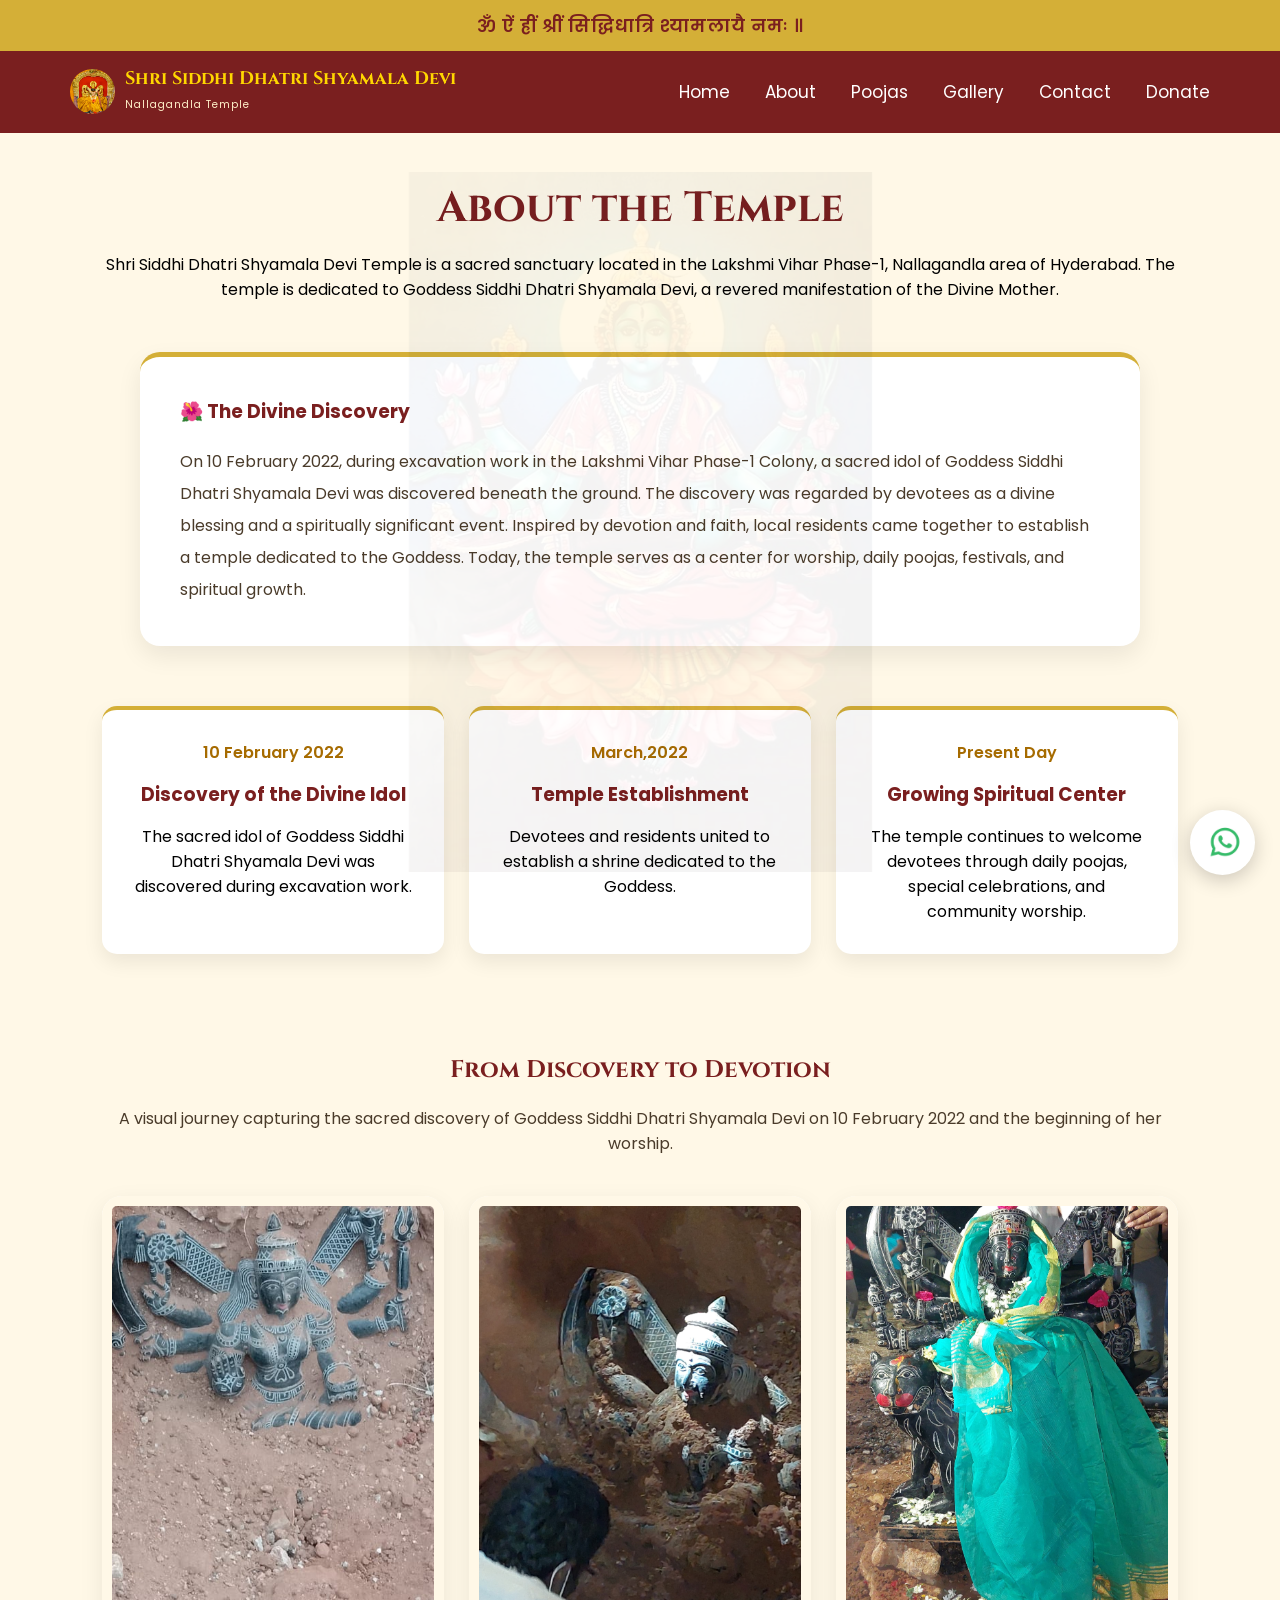
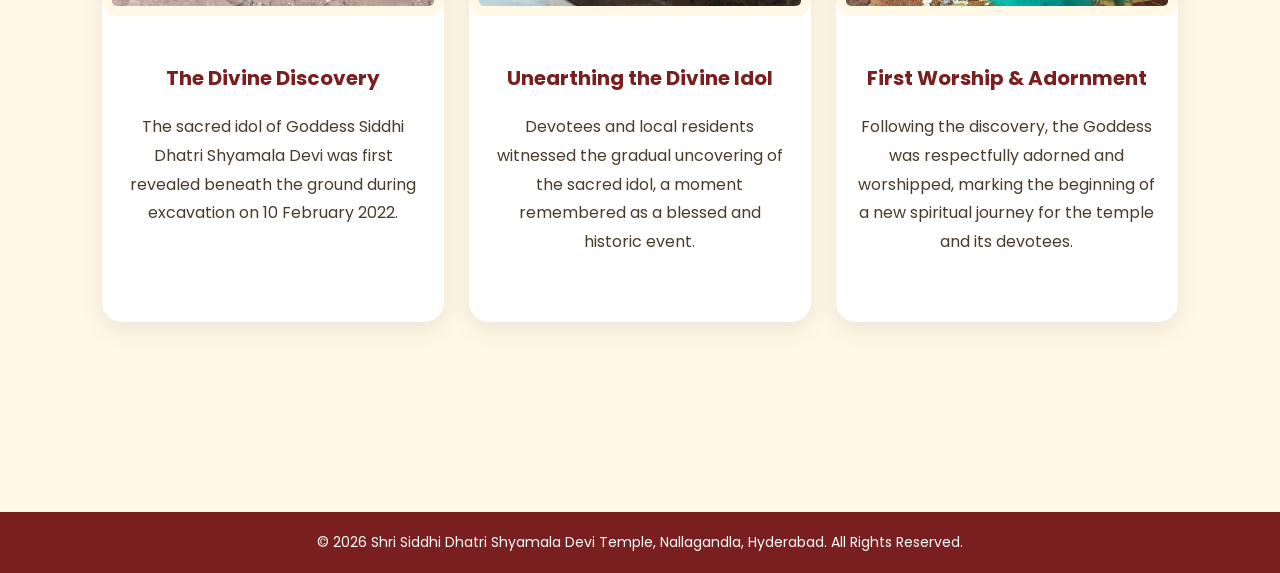
==== commit dd862329: "Added fevicon to all pages" ====
--- a/about.html
+++ b/about.html
@@ -17,10 +17,12 @@
 content="Official website of Shri Siddhi Dhatri Shyamala Devi Temple, Nallagandla, Hyderabad. Explore temple history, poojas, festivals, darshan timings, donations, and spiritual events.">
 
 <meta name="keywords"
-content="Shyamala Devi Temple, Siddhi Dhatri Shyamala Devi, Nallagandla Temple, Hyderabad Temple, Friday Pooja, Kumkumarchana, Navaratri, Shyamala Navaratri">
+content="Shyamala Devi Temple, Siddhi Dhatri Shyamala Devi, Nallagandla Temple, Hyderabad Temple, Friday Pooja, Kumkumarchana, Navaratri, Shyamala Navaratri, Temple History, Temple Discovery, Temple Establishment, Spiritual Center, Devotee Community, Temple Timeline, Temple Gallery, Divine Idol Discovery, Temple Worship, Temple Festivals">
 
 <meta name="author"
 content="Shri Siddhi Dhatri Shyamala Devi Temple">
+<link rel="icon" type="image/png" href="images/Ammavaru.jpeg">
+
 </head>
 
 <body>
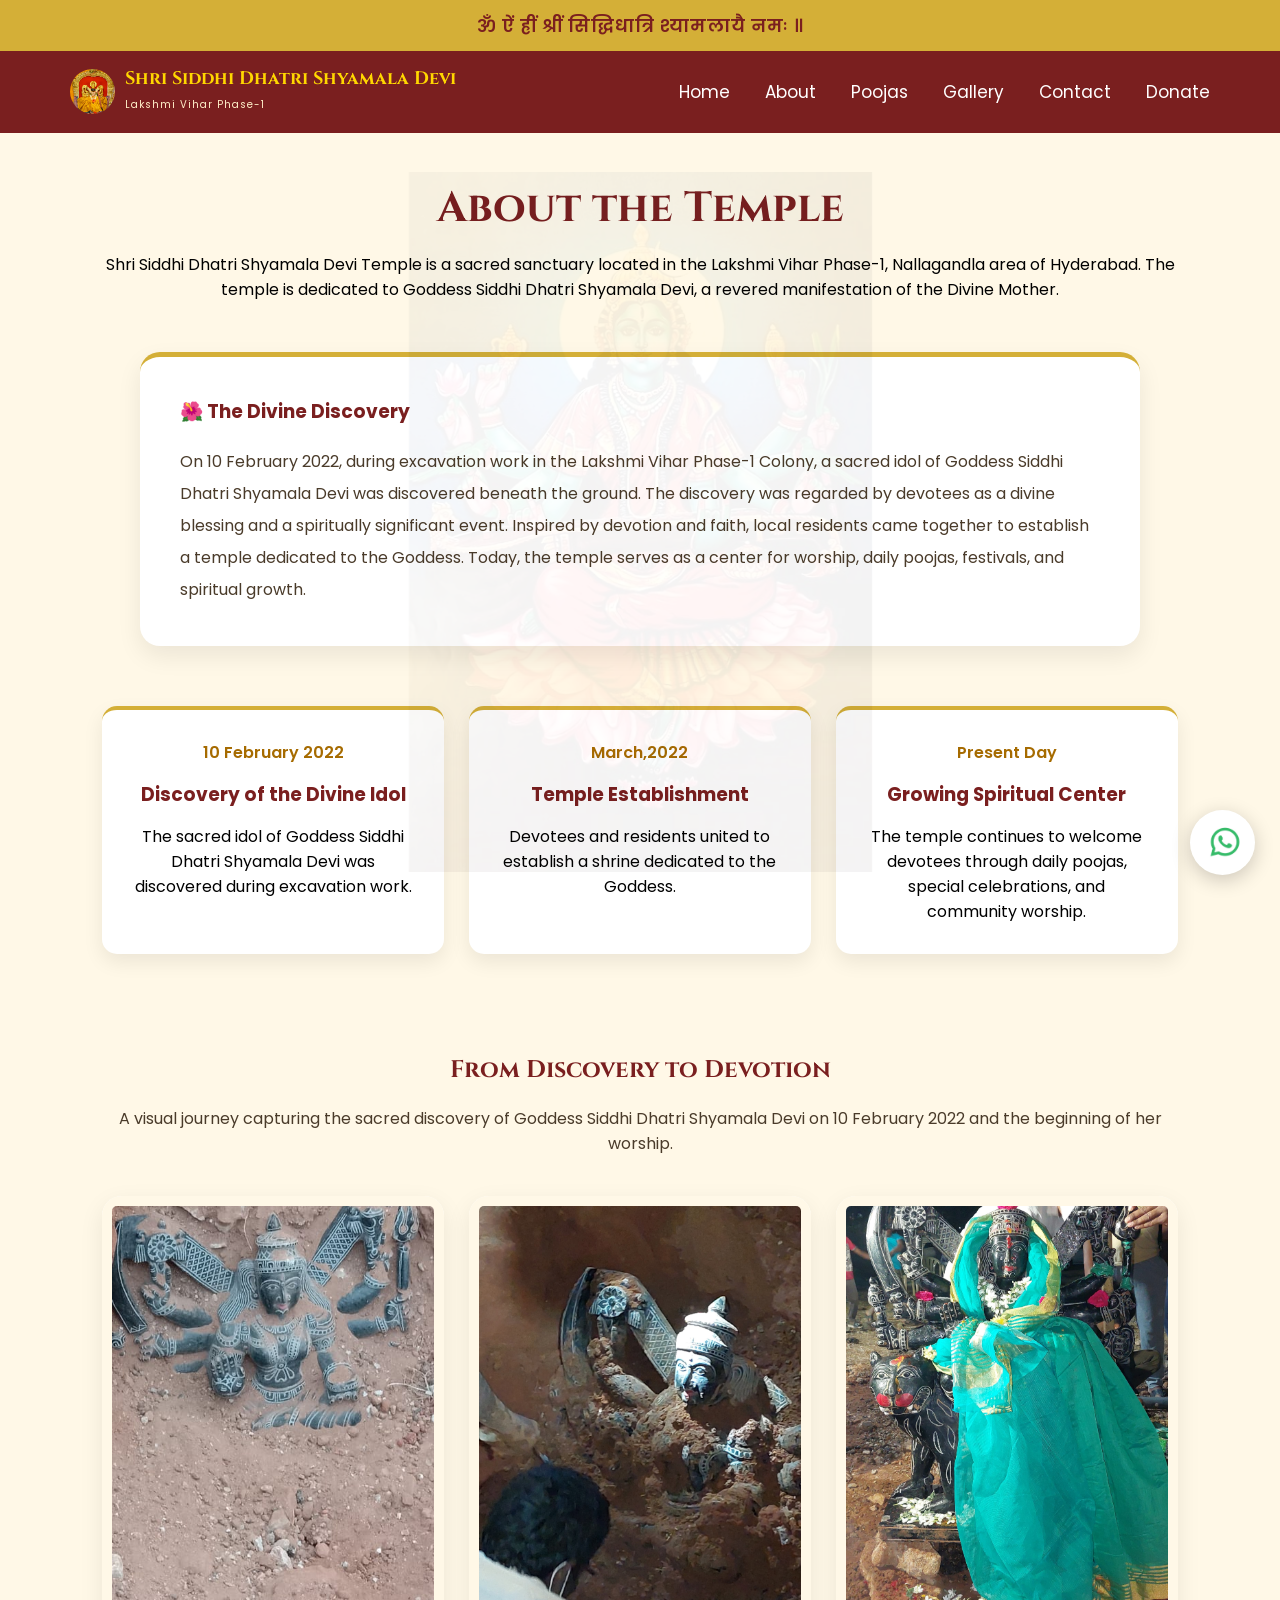
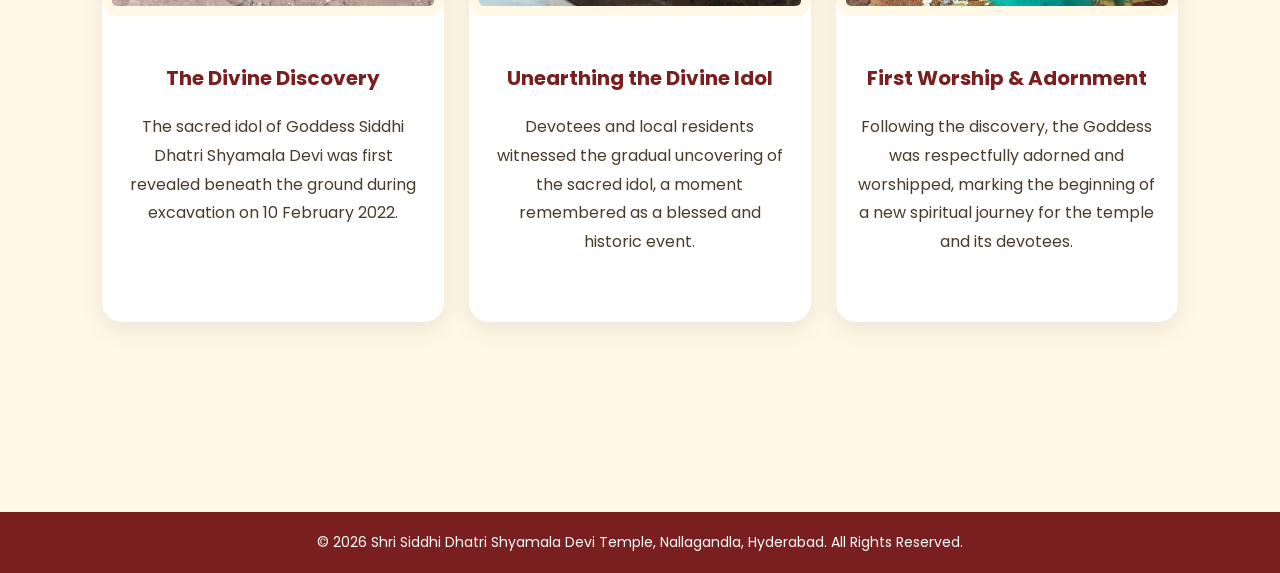
==== commit a09b5783: "Version 4.4(Minor fevicon Updates)" ====
--- a/about.html
+++ b/about.html
@@ -21,8 +21,7 @@
 
 <meta name="author"
 content="Shri Siddhi Dhatri Shyamala Devi Temple">
-<link rel="icon" type="image/png" href="images/Ammavaru.jpeg">
-
+<link rel="icon" href="/favicon.jpeg">
 </head>
 
 <body>
@@ -41,7 +40,7 @@
 
                 <div class="logo-text">
                     <h3>Shri Siddhi Dhatri Shyamala Devi</h3>
-                    <span>Nallagandla Temple</span>
+                    <span>Lakshmi Vihar Phase-1</span>
                 </div>
 
             </a>
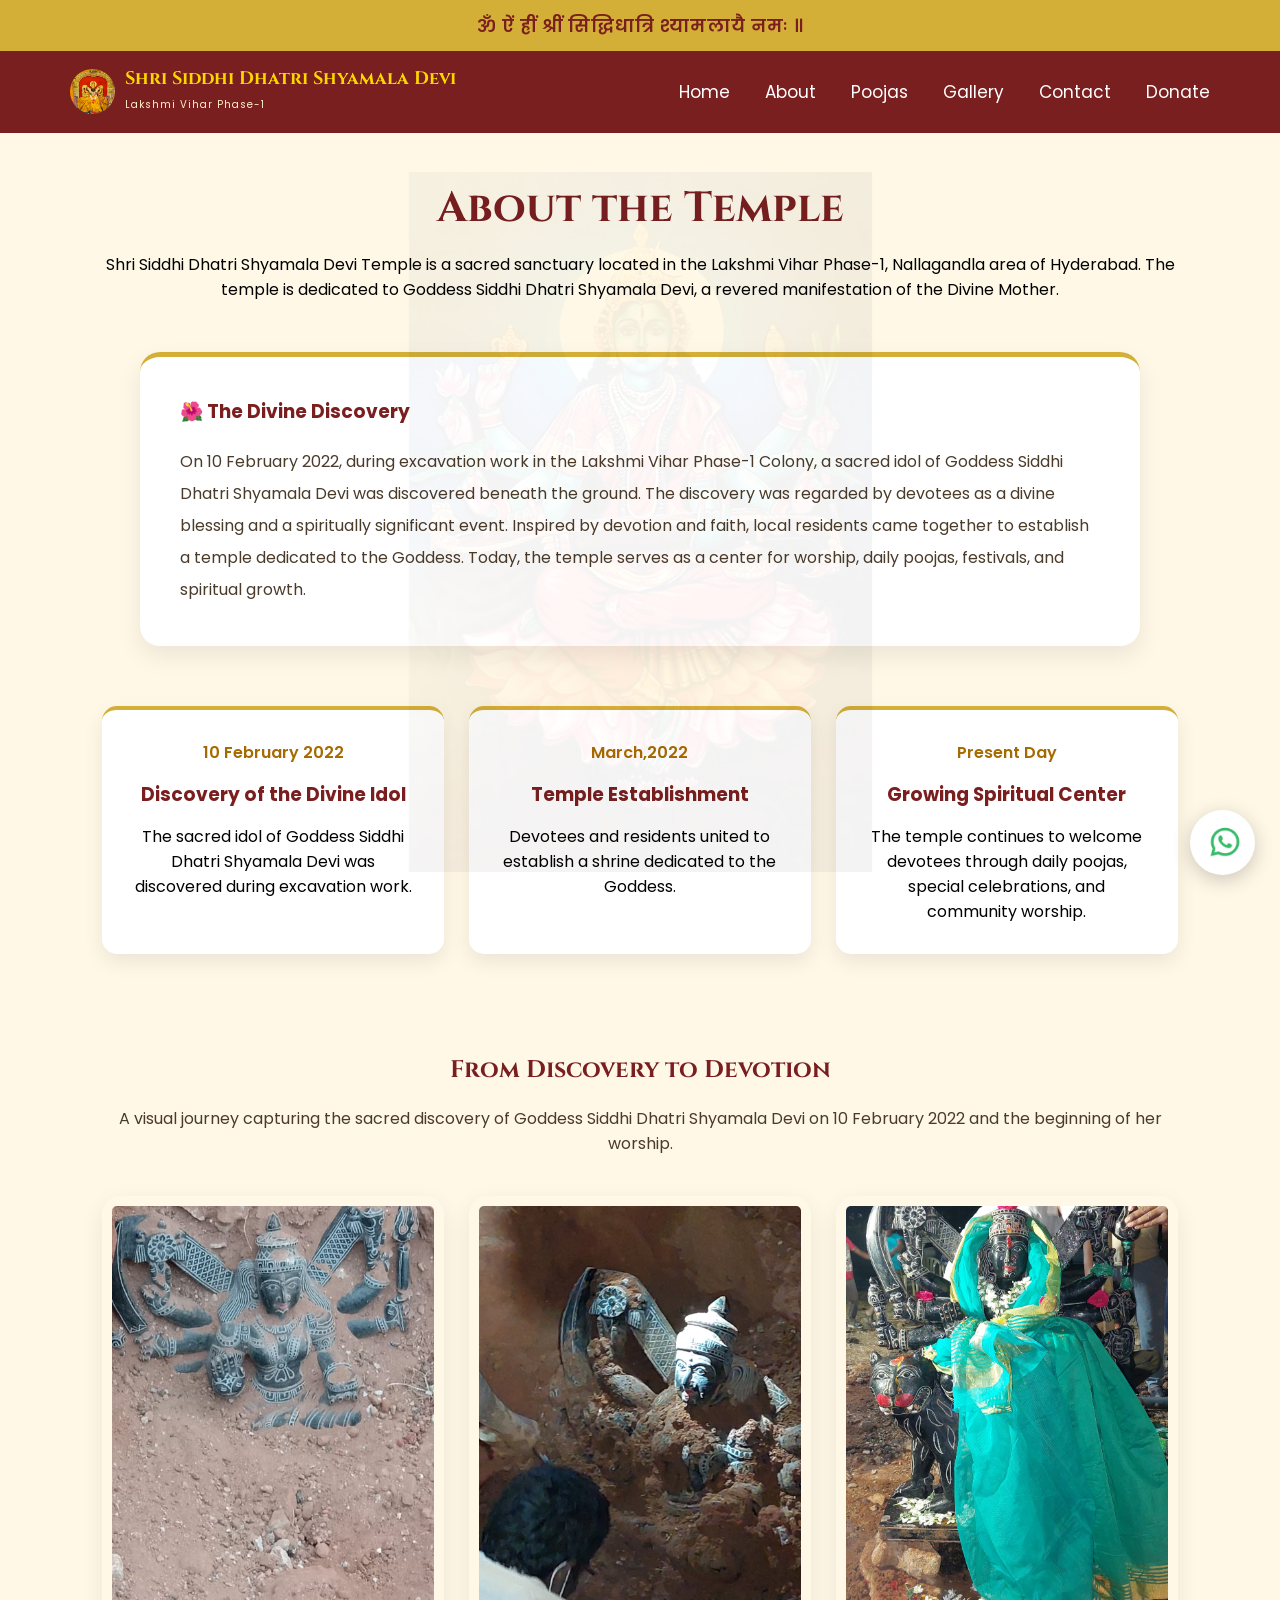
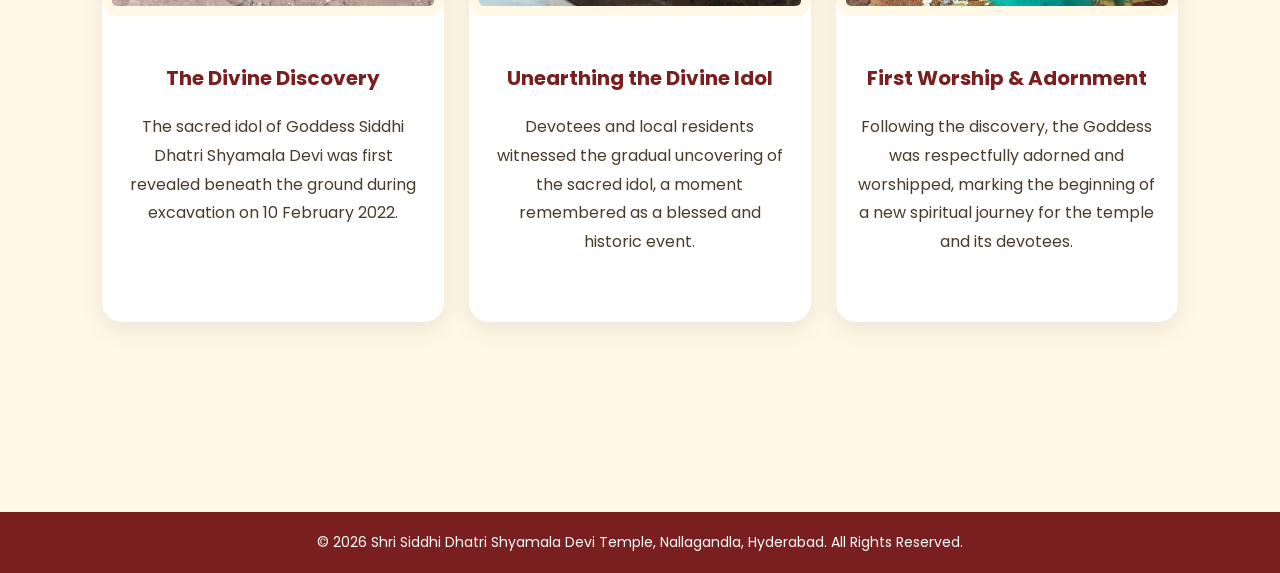
==== commit 8e2421a7: "Version 5(Minor SEO Updates)" ====
--- a/about.html
+++ b/about.html
@@ -17,11 +17,20 @@
 content="Official website of Shri Siddhi Dhatri Shyamala Devi Temple, Nallagandla, Hyderabad. Explore temple history, poojas, festivals, darshan timings, donations, and spiritual events.">
 
 <meta name="keywords"
-content="Shyamala Devi Temple, Siddhi Dhatri Shyamala Devi, Nallagandla Temple, Hyderabad Temple, Friday Pooja, Kumkumarchana, Navaratri, Shyamala Navaratri, Temple History, Temple Discovery, Temple Establishment, Spiritual Center, Devotee Community, Temple Timeline, Temple Gallery, Divine Idol Discovery, Temple Worship, Temple Festivals">
+content="Shyamala Devi Temple, Siddhi Dhatri Shyamala Devi, Nallagandla Temple, Hyderabad Temple, Friday Pooja, Kumkumarchana, Navaratri, Shyamala Navaratri, Temple History, Temple Discovery, Temple Establishment, Spiritual Center, Devotee Community, Temple Timeline, Temple Gallery, Divine Idol Discovery, Temple Worship, Temple Festivals, Temple Darshan Timings, Temple Donations, Temple Events, Temple Rituals, Temple Architecture, Temple Festivals, Temple Celebrations, Temple Announcements, Temple News, Temple Updates, Temple Activities, Temple Services, Temple Offerings, Temple Prayers, Temple Blessings, Temple Devotees, Temple Community, Temple Spirituality, Temple Culture, Temple Heritage, Temple Traditions, Temple Worship Practices, Temple Festivals and Events, Temple Rituals and Ceremonies, Temple History and Significance, Temple Architecture and Design, Temple Art and Iconography, Temple Legends and Myths, Temple Pilgrimage and Tourism, Temple Donations and Support, Temple Volunteer Opportunities, Temple News and Announcements, Temple Contact Information, Temple Location and Directions, Temple Gallery and Media, Temple Testimonials and Devotee Stories, Temple FAQs and Visitor Information, Temple Online Services and Virtual Darshan">
 
 <meta name="author"
 content="Shri Siddhi Dhatri Shyamala Devi Temple">
 <link rel="icon" href="/favicon.jpeg">
+<!-- Google tag (gtag.js) -->
+<script async src="https://www.googletagmanager.com/gtag/js?id=G-BN901K65E5"></script>
+<script>
+  window.dataLayer = window.dataLayer || [];
+  function gtag(){dataLayer.push(arguments);}
+  gtag('js', new Date());
+
+  gtag('config', 'G-BN901K65E5');
+</script>
 </head>
 
 <body>
